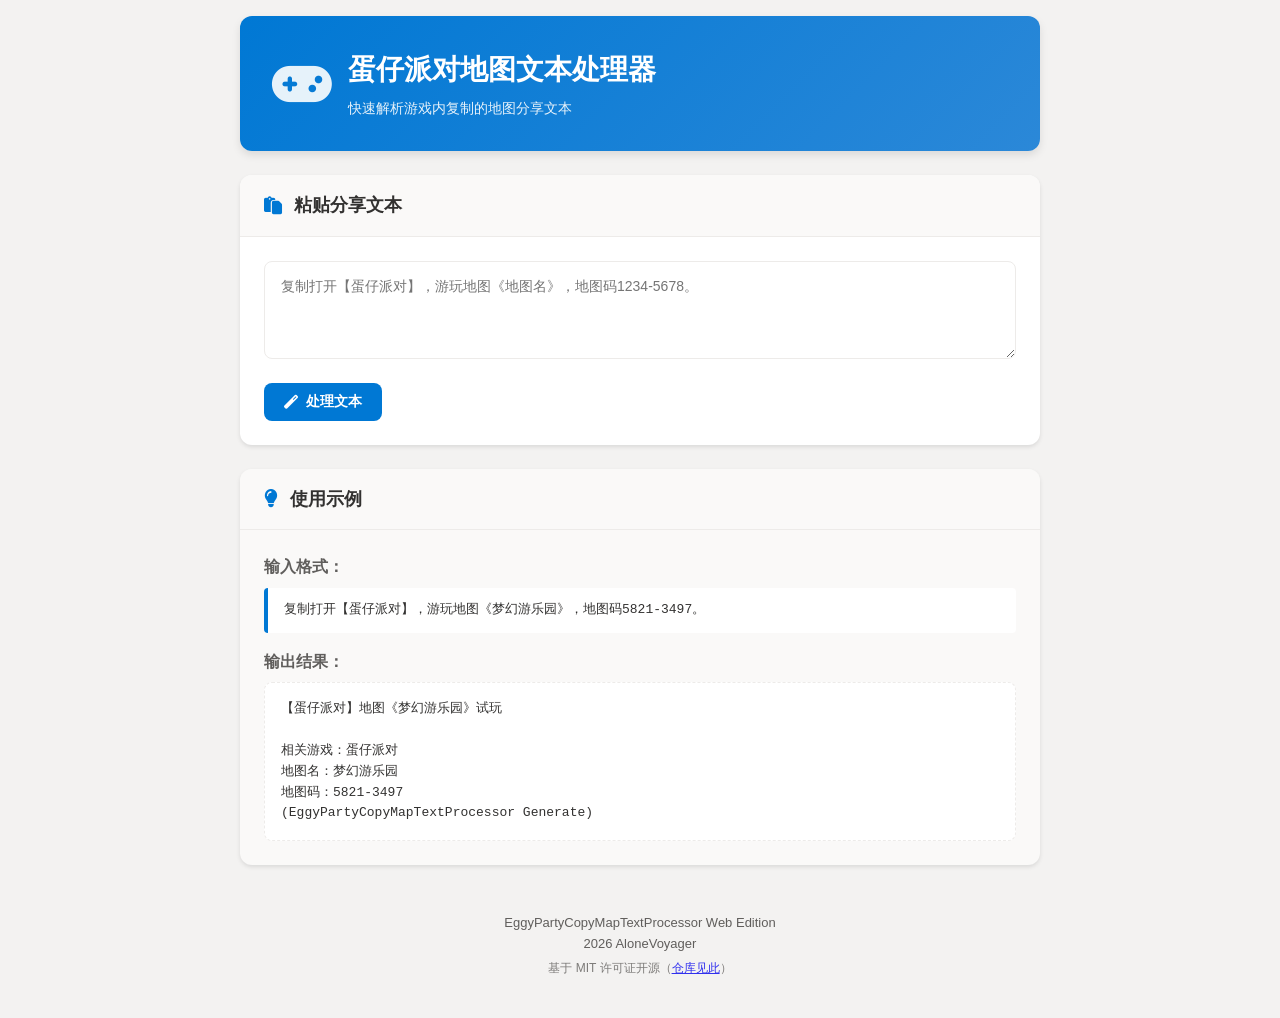
==== index.html @ a9519a70 "Init" ====
<!DOCTYPE html>
<html lang="zh-CN">
<head>
    <meta charset="UTF-8">
    <meta name="viewport" content="width=device-width, initial-scale=1.0">
    <title>蛋仔派对地图文本处理器</title>
    <link rel="stylesheet" href="https://cdnjs.cloudflare.com/ajax/libs/font-awesome/6.4.0/css/all.min.css">
    <link rel="stylesheet" href="style.css">
</head>
<body>
    <div class="container">
        <!-- 标题区域 -->
        <header class="header">
            <div class="header-content">
                <i class="fas fa-gamepad header-icon"></i>
                <div class="header-text">
                    <h1>蛋仔派对地图文本处理器</h1>
                    <p class="subtitle">快速解析游戏内复制的地图分享文本</p>
                </div>
            </div>
        </header>

        <main class="main-content">
            <!-- 输入卡片 -->
            <div class="card input-card">
                <div class="card-header">
                    <i class="fas fa-paste"></i>
                    <h2>粘贴分享文本</h2>
                </div>
                <div class="card-body">
                    <textarea 
                        id="inputText" 
                        class="fluent-input" 
                        placeholder="复制打开【蛋仔派对】，游玩地图《地图名》，地图码1234-5678。"
                        rows="4"
                    ></textarea>
                    <button id="processBtn" class="fluent-button primary">
                        <i class="fas fa-magic"></i>
                        处理文本
                    </button>
                </div>
            </div>

            <!-- 结果卡片 -->
            <div class="card result-card" id="resultCard" style="display: none;">
                <div class="card-header">
                    <i class="fas fa-file-alt"></i>
                    <h2>处理结果</h2>
                </div>
                <div class="card-body">
                    <div class="output-container">
                        <pre id="outputContent" class="output-content"></pre>
                    </div>
                    <div class="action-buttons">
                        <button id="copyBtn" class="fluent-button secondary">
                            <i class="far fa-copy"></i>
                            复制内容
                        </button>
                        <button id="clearBtn" class="fluent-button subtle">
                            <i class="fas fa-redo"></i>
                            清空重来
                        </button>
                    </div>
                </div>
            </div>

            <!-- 错误卡片 -->
            <div class="card error-card" id="errorCard" style="display: none;">
                <div class="card-header error">
                    <i class="fas fa-exclamation-triangle"></i>
                    <h2>处理出错</h2>
                </div>
                <div class="card-body">
                    <p id="errorMessage" class="error-message"></p>
                    <button id="dismissError" class="fluent-button subtle">
                        知道了
                    </button>
                </div>
            </div>

            <!-- 示例卡片 -->
            <div class="card example-card">
                <div class="card-header">
                    <i class="fas fa-lightbulb"></i>
                    <h2>使用示例</h2>
                </div>
                <div class="card-body">
                    <p class="example-text">输入格式：</p>
                    <code class="example-code">复制打开【蛋仔派对】，游玩地图《梦幻游乐园》，地图码5821-3497。</code>
                    <p class="example-text">输出结果：</p>
                    <div class="example-output">
                        <pre>【蛋仔派对】地图《梦幻游乐园》试玩

相关游戏：蛋仔派对
地图名：梦幻游乐园
地图码：5821-3497
(EggyPartyCopyMapTextProcessor Generate)</pre>
                    </div>
                </div>
            </div>
        </main>

        <!-- 页脚 -->
        <footer class="footer">
            <p>EggyPartyCopyMapTextProcessor Web Edition</p>
            <p>2026 AloneVoyager</p>
            <p class="footer-note">基于 MIT 许可证开源（<a href="https://github.com/AloneVoyager/EPCMTP-Online" target="_blank">仓库见此</a>）</p>
        </footer>
    </div>

    <script src="script.js"></script>
</body>
</html>
---- style.css ----
/* Fluent Design 风格样式 */
:root {
    /* Fluent 色彩系统 */
    --primary-color: #0078d4;
    --primary-hover: #106ebe;
    --primary-active: #005a9e;
    
    --secondary-color: #605e5c;
    --secondary-hover: #4a4846;
    
    --success-color: #107c10;
    --warning-color: #ffb900;
    --error-color: #d13438;
    
    /* 中性色 */
    --background: #f3f2f1;
    --surface: #ffffff;
    --surface-elevated: #ffffff;
    --border: #edebe9;
    --text-primary: #323130;
    --text-secondary: #605e5c;
    
    /* 阴影 */
    --shadow-2: 0 2px 4px rgba(0, 0, 0, 0.1);
    --shadow-4: 0 4px 8px rgba(0, 0, 0, 0.1);
    --shadow-8: 0 8px 16px rgba(0, 0, 0, 0.1);
    
    /* 圆角 */
    --radius-small: 4px;
    --radius-medium: 8px;
    --radius-large: 12px;
    
    /* 间距 */
    --spacing-xs: 8px;
    --spacing-sm: 12px;
    --spacing-md: 16px;
    --spacing-lg: 24px;
    --spacing-xl: 32px;
}

/* 基础重置 */
* {
    margin: 0;
    padding: 0;
    box-sizing: border-box;
}

body {
    font-family: 'Segoe UI', 'Microsoft YaHei', sans-serif;
    background-color: var(--background);
    color: var(--text-primary);
    line-height: 1.6;
    min-height: 100vh;
    padding: var(--spacing-md);
}

.container {
    max-width: 800px;
    margin: 0 auto;
}

/* 头部样式 */
.header {
    background: linear-gradient(135deg, var(--primary-color), #2b88d8);
    color: white;
    padding: var(--spacing-xl);
    border-radius: var(--radius-large);
    margin-bottom: var(--spacing-lg);
    box-shadow: var(--shadow-4);
}

.header-content {
    display: flex;
    align-items: center;
    gap: var(--spacing-md);
}

.header-icon {
    font-size: 48px;
    opacity: 0.9;
}

.header h1 {
    font-weight: 600;
    font-size: 28px;
    margin-bottom: 4px;
}

.subtitle {
    opacity: 0.9;
    font-size: 14px;
}

/* 卡片样式 */
.card {
    background: var(--surface);
    border-radius: var(--radius-large);
    box-shadow: var(--shadow-2);
    margin-bottom: var(--spacing-lg);
    overflow: hidden;
    transition: transform 0.2s ease, box-shadow 0.2s ease;
}

.card:hover {
    box-shadow: var(--shadow-4);
}

.card-header {
    display: flex;
    align-items: center;
    gap: var(--spacing-sm);
    padding: var(--spacing-md) var(--spacing-lg);
    background-color: #faf9f8;
    border-bottom: 1px solid var(--border);
}

.card-header i {
    color: var(--primary-color);
    font-size: 18px;
}

.card-header h2 {
    font-size: 18px;
    font-weight: 600;
    color: var(--text-primary);
}

.card-header.error {
    background-color: rgba(209, 52, 56, 0.1);
    border-bottom-color: rgba(209, 52, 56, 0.2);
}

.card-header.error i {
    color: var(--error-color);
}

.card-body {
    padding: var(--spacing-lg);
}

/* 输入框样式 */
.fluent-input {
    width: 100%;
    padding: var(--spacing-md);
    border: 1px solid var(--border);
    border-radius: var(--radius-medium);
    font-family: inherit;
    font-size: 14px;
    resize: vertical;
    transition: all 0.2s ease;
    margin-bottom: var(--spacing-md);
}

.fluent-input:focus {
    outline: none;
    border-color: var(--primary-color);
    box-shadow: 0 0 0 2px rgba(0, 120, 212, 0.2);
}

/* 按钮样式 */
.fluent-button {
    padding: 10px 20px;
    border: none;
    border-radius: var(--radius-medium);
    font-family: inherit;
    font-size: 14px;
    font-weight: 600;
    cursor: pointer;
    display: inline-flex;
    align-items: center;
    justify-content: center;
    gap: 8px;
    transition: all 0.2s ease;
}

.fluent-button.primary {
    background-color: var(--primary-color);
    color: white;
}

.fluent-button.primary:hover {
    background-color: var(--primary-hover);
    transform: translateY(-1px);
    box-shadow: var(--shadow-2);
}

.fluent-button.primary:active {
    background-color: var(--primary-active);
    transform: translateY(0);
}

.fluent-button.secondary {
    background-color: #f3f2f1;
    color: var(--text-primary);
    border: 1px solid var(--border);
}

.fluent-button.secondary:hover {
    background-color: #e1dfdd;
}

.fluent-button.subtle {
    background-color: transparent;
    color: var(--text-secondary);
}

.fluent-button.subtle:hover {
    background-color: rgba(0, 0, 0, 0.05);
}

/* 输出区域 */
.output-container {
    background-color: #faf9f8;
    border: 1px solid var(--border);
    border-radius: var(--radius-medium);
    padding: var(--spacing-md);
    margin-bottom: var(--spacing-md);
}

.output-content {
    font-family: 'Consolas', 'Monaco', monospace;
    font-size: 14px;
    line-height: 1.8;
    white-space: pre-wrap;
    word-break: break-word;
    margin: 0;
}

.action-buttons {
    display: flex;
    gap: var(--spacing-sm);
    flex-wrap: wrap;
}

/* 错误消息 */
.error-message {
    color: var(--error-color);
    padding: var(--spacing-md);
    background-color: rgba(209, 52, 56, 0.05);
    border-radius: var(--radius-medium);
    margin-bottom: var(--spacing-md);
}

/* 示例卡片 */
.example-card {
    background-color: #faf9f8;
}

.example-text {
    font-weight: 600;
    margin-bottom: var(--spacing-xs);
    color: var(--text-secondary);
}

.example-code {
    display: block;
    background-color: var(--surface);
    padding: var(--spacing-sm) var(--spacing-md);
    border-radius: var(--radius-small);
    border-left: 4px solid var(--primary-color);
    margin-bottom: var(--spacing-md);
    font-family: 'Consolas', monospace;
    font-size: 13px;
}

.example-output {
    background-color: var(--surface);
    padding: var(--spacing-md);
    border-radius: var(--radius-medium);
    border: 1px dashed var(--border);
}

.example-output pre {
    font-family: 'Consolas', monospace;
    font-size: 13px;
    margin: 0;
    white-space: pre-wrap;
}

/* 页脚 */
.footer {
    text-align: center;
    padding: var(--spacing-lg);
    color: var(--text-secondary);
    font-size: 13px;
}

.footer-note {
    font-size: 12px;
    opacity: 0.8;
    margin-top: 4px;
}

/* 动画 */
@keyframes fadeIn {
    from {
        opacity: 0;
        transform: translateY(10px);
    }
    to {
        opacity: 1;
        transform: translateY(0);
    }
}

.card {
    animation: fadeIn 0.3s ease-out;
}

/* 响应式设计 */
@media (max-width: 600px) {
    body {
        padding: var(--spacing-sm);
    }
    
    .header {
        padding: var(--spacing-lg);
    }
    
    .header-content {
        flex-direction: column;
        text-align: center;
    }
    
    .header-icon {
        font-size: 40px;
    }
    
    .action-buttons {
        flex-direction: column;
    }
    
    .fluent-button {
        width: 100%;
    }
}
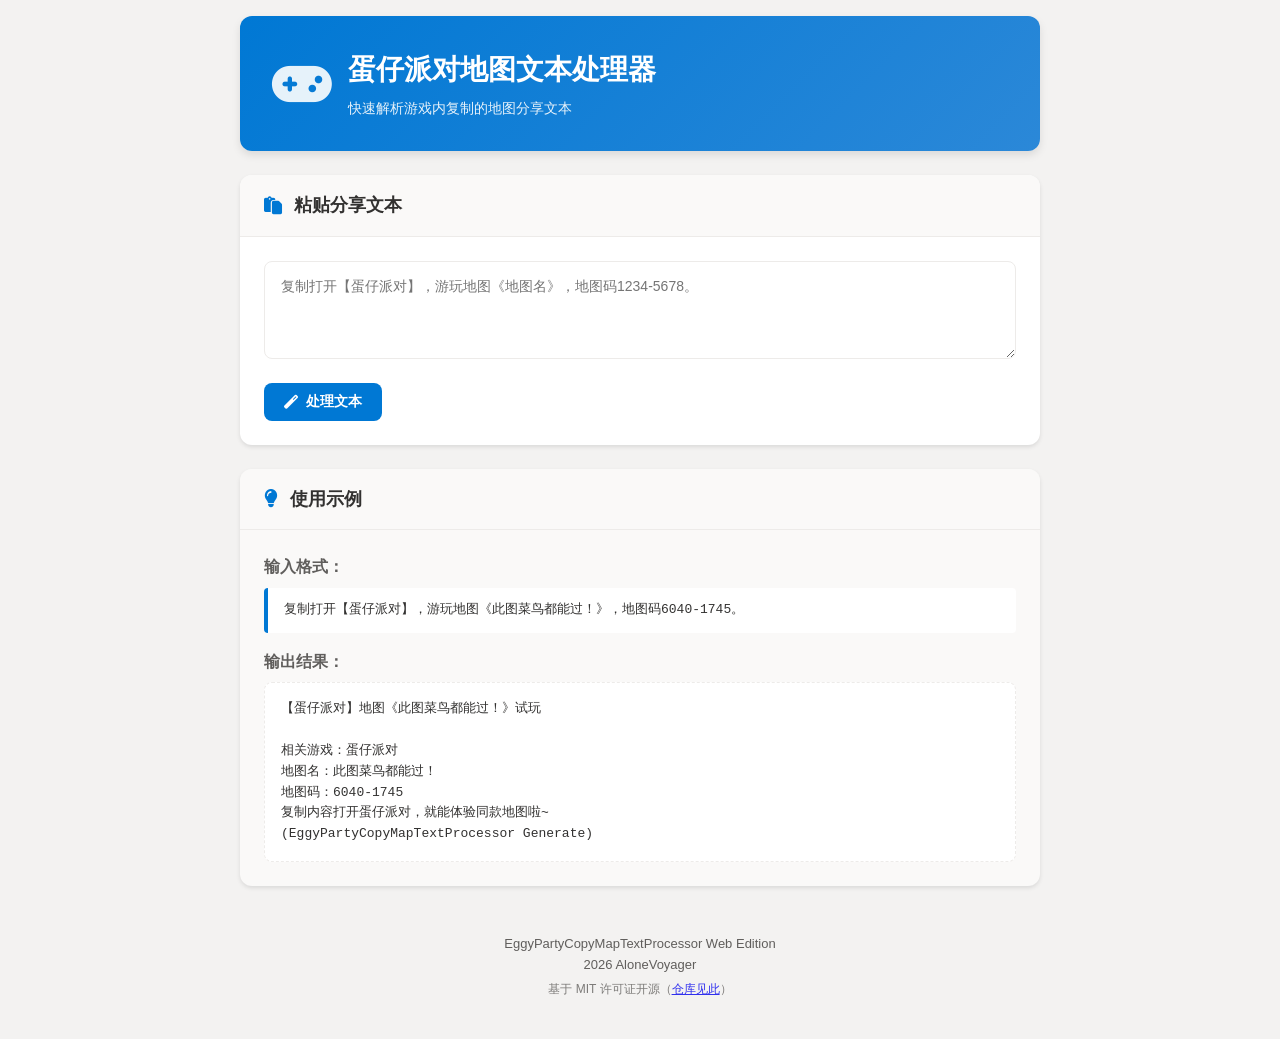
==== commit a4abc869: "新增随机文案" ====
--- a/index.html
+++ b/index.html
@@ -86,14 +86,15 @@
                 </div>
                 <div class="card-body">
                     <p class="example-text">输入格式：</p>
-                    <code class="example-code">复制打开【蛋仔派对】，游玩地图《梦幻游乐园》，地图码5821-3497。</code>
+                    <code class="example-code">复制打开【蛋仔派对】，游玩地图《此图菜鸟都能过！》，地图码6040-1745。</code>
                     <p class="example-text">输出结果：</p>
                     <div class="example-output">
-                        <pre>【蛋仔派对】地图《梦幻游乐园》试玩
+                        <pre>【蛋仔派对】地图《此图菜鸟都能过！》试玩
 
 相关游戏：蛋仔派对
-地图名：梦幻游乐园
-地图码：5821-3497
+地图名：此图菜鸟都能过！
+地图码：6040-1745
+复制内容打开蛋仔派对，就能体验同款地图啦~
 (EggyPartyCopyMapTextProcessor Generate)</pre>
                     </div>
                 </div>
